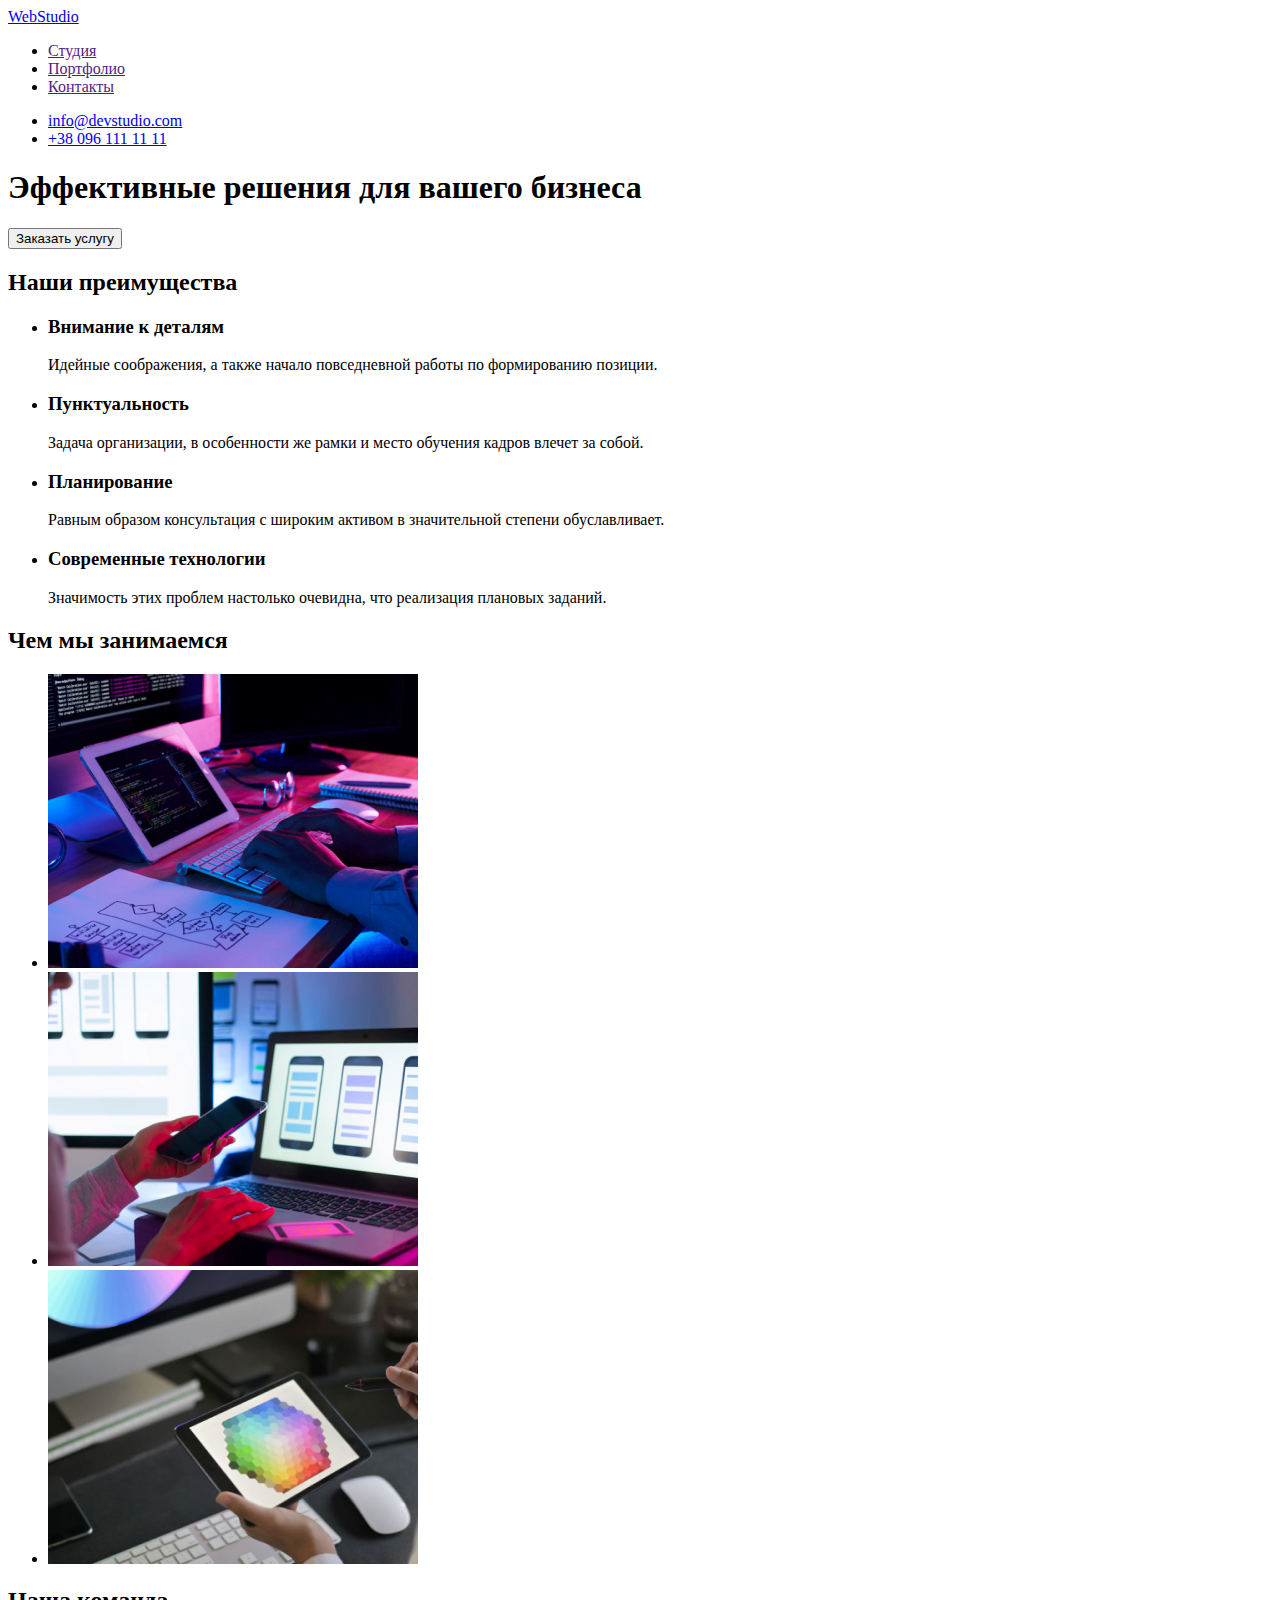
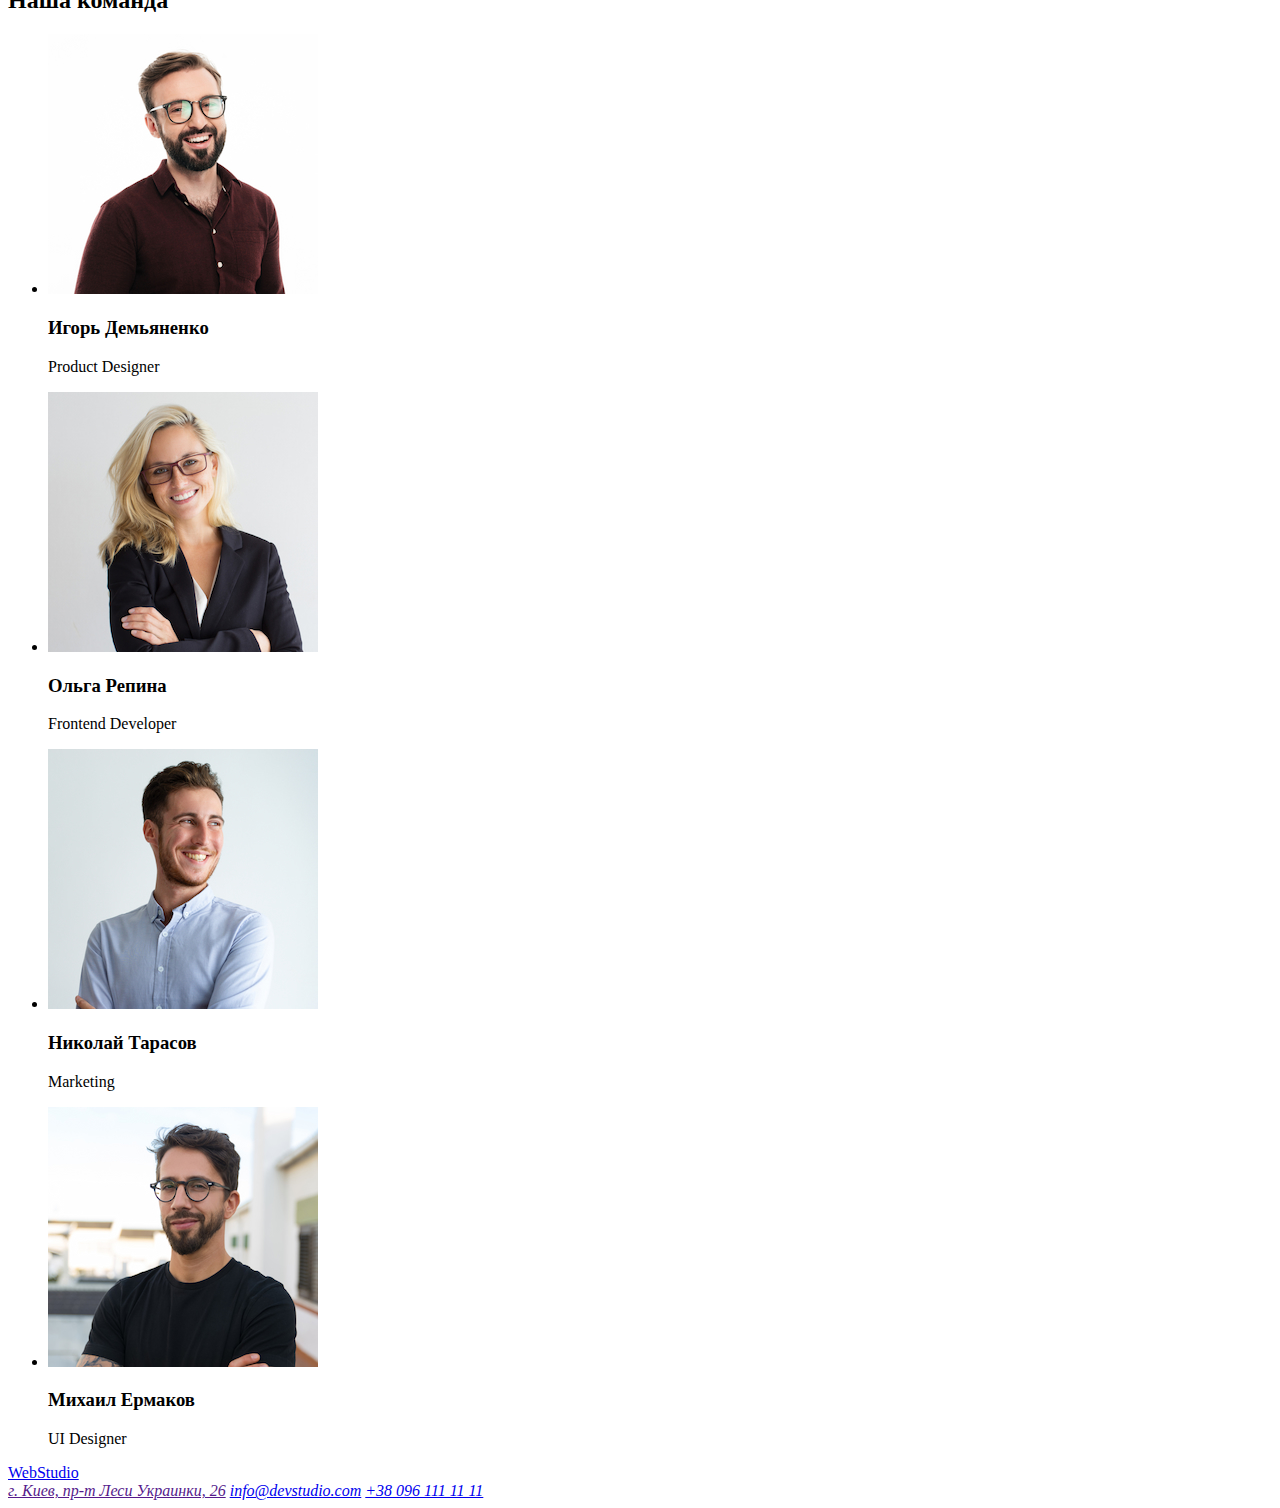
==== index.html @ c4921589 "Cloning Repo" ====
<!DOCTYPE html>
<html lang="ru">
<head>
    <meta charset="UTF-8">
    <meta http-equiv="X-UA-Compatible" content="IE=edge">
    <meta name="viewport" content="width=device-width, initial-scale=1.0">
    <title>WebStudio</title>
</head>

<body>
    <header>
        <nav>
            <a href="/">WebStudio</a>
            <ul>
                <li><a href="">Студия</a></li>
                <li><a href="">Портфолио</a></li>
                <li><a href="">Контакты</a></li>
            </ul>
        </nav>

            <ul>
                <li><a href="mailto:info@devstudio.com">info@devstudio.com</a></li>
                <li><a href="tel:+380961111111">+38 096 111 11 11</a></li>
            </ul>            
        
    </header>

        <main>

            <!-- Hero -->
            <section>
                <h1>Эффективные решения для вашего бизнеса</h1>
                <button type="button">Заказать услугу</button>
            </section>

            <!-- Features -->
            <section>
                <h2>Наши преимущества</h2>
                <ul>
                    <li>
                        <h3>Внимание к деталям</h3>
                        <p>Идейные соображения, а также начало повседневной работы по формированию позиции.</p>
                    </li>
                    <li>
                        <h3>Пунктуальность</h3>
                        <p>Задача организации, в особенности же рамки и место обучения кадров влечет за собой.</p>
                    </li>
                    <li>
                        <h3>Планирование</h3>
                        <p>Равным образом консультация с широким активом в значительной степени обуславливает.</p>
                    </li>
                    <li>
                        <h3>Современные технологии</h3>
                        <p>Значимость этих проблем настолько очевидна, что реализация плановых заданий.</p>
                    </li>
                </ul>
            </section>

            <!-- What we do -->
            <section>
                <h2>Чем мы занимаемся</h2>
                <ul>
                    <li>
                        <img src="./images/img_backend.jpg" alt="Code writing" width="370" height="294">
                    </li>
                    <li>
                        <img src="./images/img_frontend.jpg" alt="UI making" width="370" height="294">
                    </li>
                    <li>
                        <img src="./images/img_design.jpg" alt="Color choising" width="370" height="294">
                    </li>
                </ul>
            </section>

            <!-- Team -->
            <section>
                <h2>Наша команда</h2>
                <ul>
                    <li>
                        <img src="./images/ava_designer.jpg" alt="Игорь Демьяненко" width="270" height="260">
                        <h3>Игорь Демьяненко</h3>
                        <p>Product Designer</p>
                    </li>
                    <li>
                        <img src="./images/ava_fr-developer.jpg" alt="Ольга Репина" width="270" height="260">
                        <h3>Ольга Репина</h3>
                        <p>Frontend Developer</p>
                    </li>
                    <li>
                        <img src="./images/ava_marketer.jpg" alt="Николай Тарасов" width="270" height="260">
                        <h3>Николай Тарасов</h3>
                        <p>Marketing</p>
                    </li>
                    <li>
                        <img src="./images/ava_ui-designer.jpg" alt="Михаил Ермаков" width="270" height="260">
                        <h3>Михаил Ермаков</h3>
                        <p>UI Designer</p>
                    </li>
                </ul>
            </section>
        </main>

        <footer>
            <a href="/">WebStudio</a>
            <address>
                <a href="">г. Киев, пр-т Леси Украинки, 26</a>
                <a href="mailto:info@devstudio.com">info@devstudio.com</a>
                <a href="tel:+380961111111">+38 096 111 11 11</a>
            </address>
        </footer>
</body>
</html>
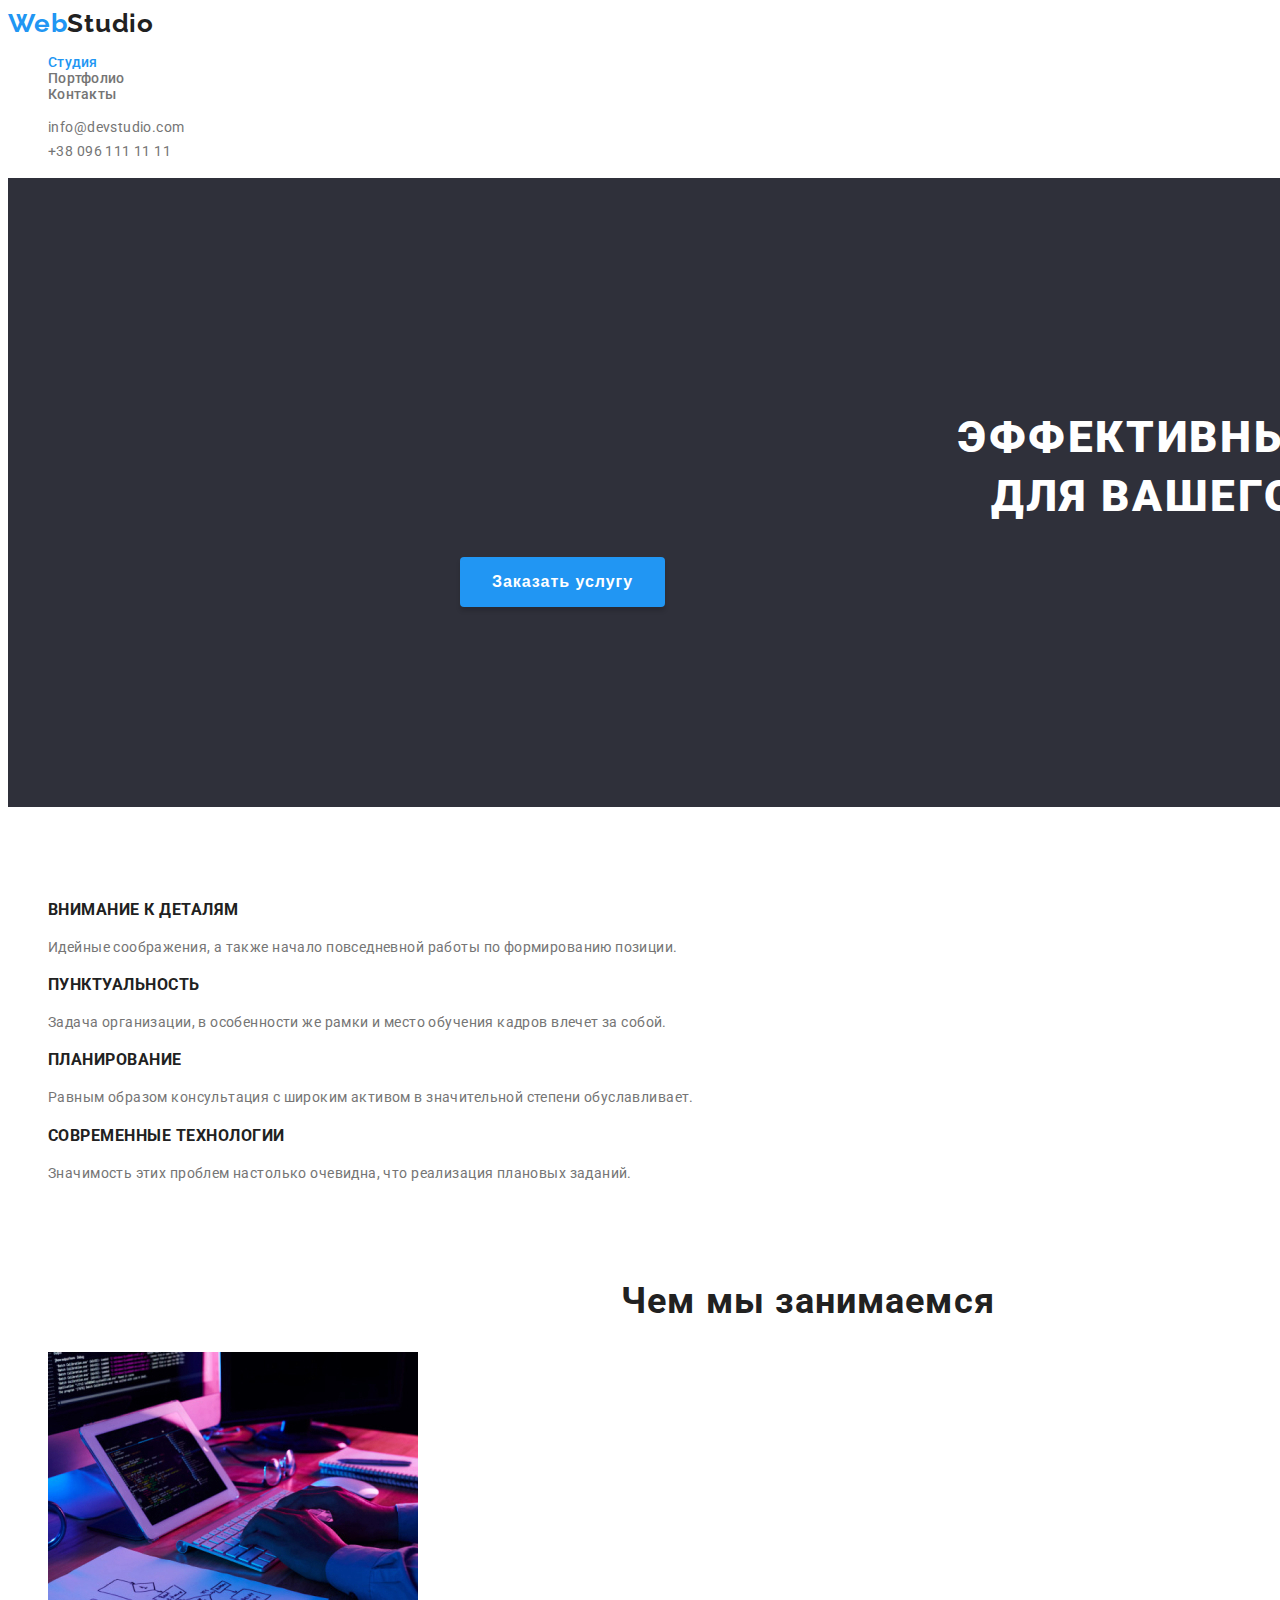
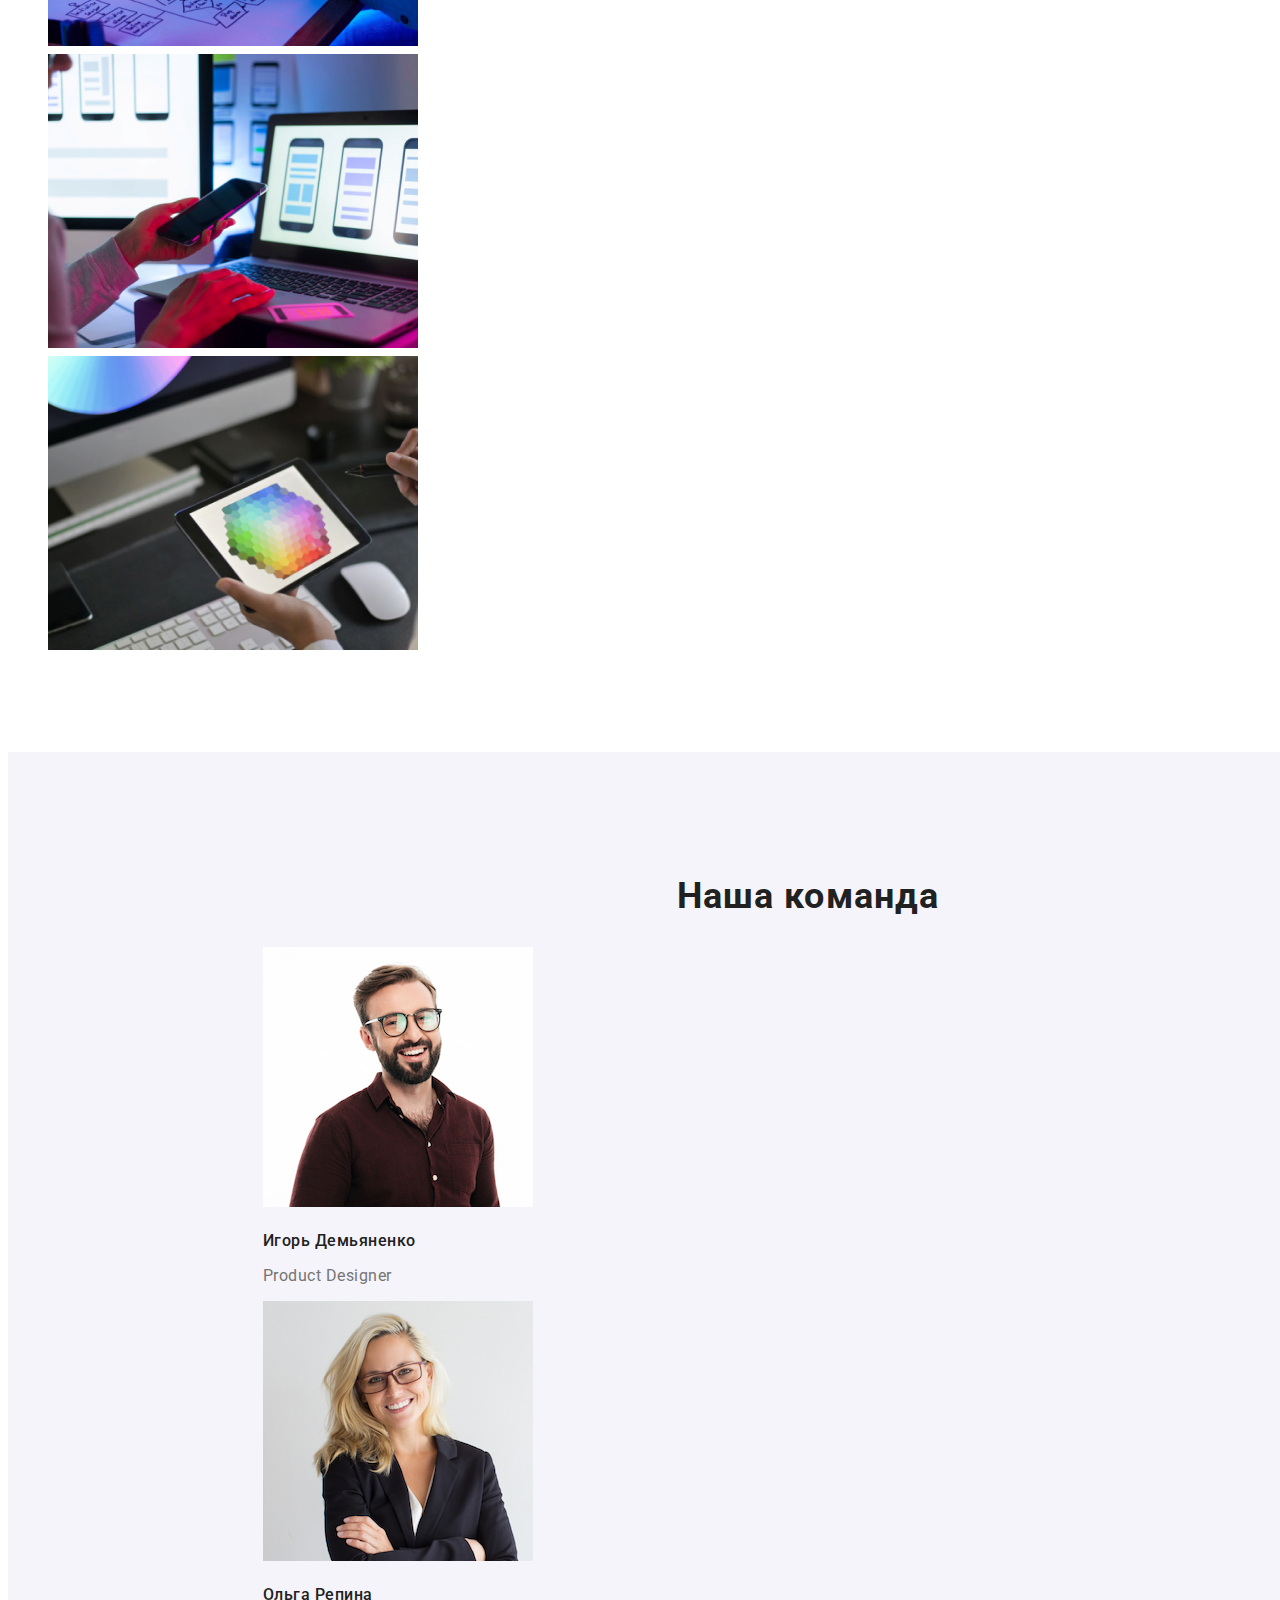
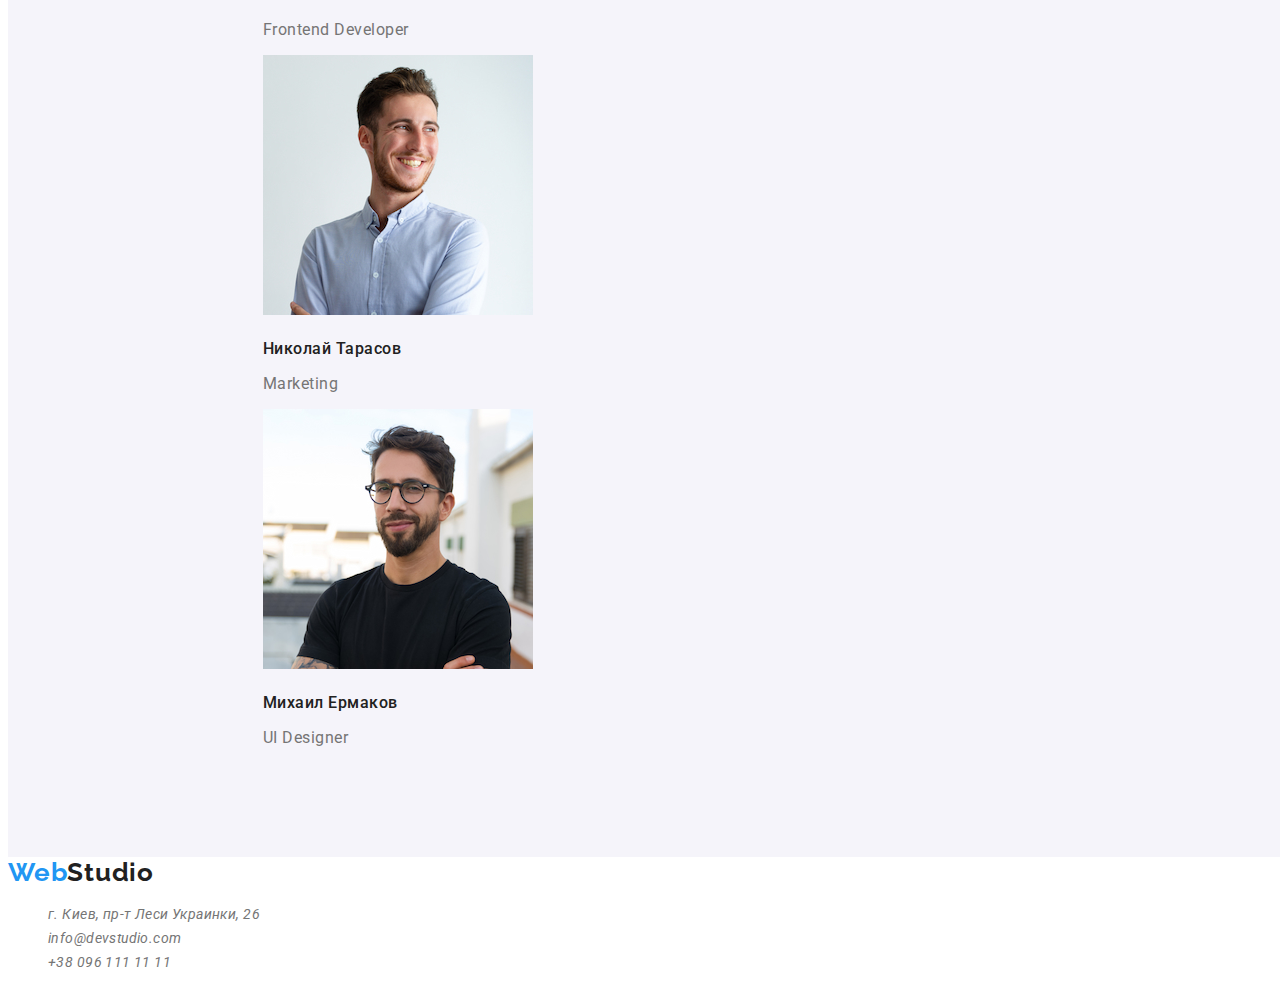
==== commit a530e221: "Styling index.html" ====
--- a/index.html
+++ b/index.html
@@ -4,23 +4,36 @@
     <meta charset="UTF-8">
     <meta http-equiv="X-UA-Compatible" content="IE=edge">
     <meta name="viewport" content="width=device-width, initial-scale=1.0">
+    
+    <link rel="preconnect" href="https://fonts.googleapis.com">
+    <link rel="preconnect" href="https://fonts.gstatic.com" crossorigin>
+    <link href="https://fonts.googleapis.com/css2?family=Raleway:wght@700&family=Roboto:wght@400;500;700;900&display=swap"
+        rel="stylesheet">
+
+    <link rel="stylesheet" href="https://cdnjs.cloudflare.com/ajax/libs/modern-normalize/1.1.0/modern-normalize.min.css"
+        integrity="sha512-wpPYUAdjBVSE4KJnH1VR1HeZfpl1ub8YT/NKx4PuQ5NmX2tKuGu6U/JRp5y+Y8XG2tV+wKQpNHVUX03MfMFn9Q=="
+        crossorigin="anonymous" referrerpolicy="no-referrer" />
+
+    <link rel="stylesheet" href="./css/styles.css">
+
     <title>WebStudio</title>
 </head>
 
 <body>
-    <header>
-        <nav>
-            <a href="/">WebStudio</a>
-            <ul>
-                <li><a href="">Студия</a></li>
-                <li><a href="">Портфолио</a></li>
-                <li><a href="">Контакты</a></li>
+    <!-- HEADER -->
+    <header class="header">
+        <nav class="site-nav">
+            <a href="index.html" class="link logo"><span class="accent">Web</span>Studio</a>
+            <ul class="list nav-list">
+                <li class="nav-item"><a href="index.html" class="link nav-link current">Студия</a></li>
+                <li class="nav-item"><a href="portfolio.html" class="link nav-link">Портфолио</a></li>
+                <li class="nav-item"><a href="" class="link nav-link">Контакты</a></li>
             </ul>
         </nav>
 
-            <ul>
-                <li><a href="mailto:info@devstudio.com">info@devstudio.com</a></li>
-                <li><a href="tel:+380961111111">+38 096 111 11 11</a></li>
+            <ul class="list">
+                <li><a href="mailto:info@devstudio.com" class="link contacts">info@devstudio.com</a></li>
+                <li><a href="tel:+380961111111" class="link contacts">+38 096 111 11 11</a></li>
             </ul>            
         
     </header>
@@ -28,38 +41,38 @@
         <main>
 
             <!-- Hero -->
-            <section>
-                <h1>Эффективные решения для вашего бизнеса</h1>
-                <button type="button">Заказать услугу</button>
+            <section class="section hero">
+                <h1 class="hero-title">Эффективные решения<br />для вашего бизнеса</h1>
+                <button class="button" type="button">Заказать услугу</button>
             </section>
 
             <!-- Features -->
-            <section>
-                <h2>Наши преимущества</h2>
-                <ul>
+            <section class="section">
+                <h2 class="visually-hidden">Наши преимущества</h2>
+                <ul class="list">
                     <li>
-                        <h3>Внимание к деталям</h3>
+                        <h3 class="features-title">Внимание к деталям</h3>
                         <p>Идейные соображения, а также начало повседневной работы по формированию позиции.</p>
                     </li>
                     <li>
-                        <h3>Пунктуальность</h3>
+                        <h3 class="features-title">Пунктуальность</h3>
                         <p>Задача организации, в особенности же рамки и место обучения кадров влечет за собой.</p>
                     </li>
                     <li>
-                        <h3>Планирование</h3>
+                        <h3 class="features-title">Планирование</h3>
                         <p>Равным образом консультация с широким активом в значительной степени обуславливает.</p>
                     </li>
                     <li>
-                        <h3>Современные технологии</h3>
+                        <h3 class="features-title">Современные технологии</h3>
                         <p>Значимость этих проблем настолько очевидна, что реализация плановых заданий.</p>
                     </li>
                 </ul>
             </section>
 
             <!-- What we do -->
-            <section>
-                <h2>Чем мы занимаемся</h2>
-                <ul>
+            <section class="section">
+                <h2 class="section-title">Чем мы занимаемся</h2>
+                <ul class="list">
                     <li>
                         <img src="./images/img_backend.jpg" alt="Code writing" width="370" height="294">
                     </li>
@@ -73,39 +86,41 @@
             </section>
 
             <!-- Team -->
-            <section>
-                <h2>Наша команда</h2>
-                <ul>
+            <section class="section team">
+                <h2 class="section-title">Наша команда</h2>
+                <ul class="list">
                     <li>
                         <img src="./images/ava_designer.jpg" alt="Игорь Демьяненко" width="270" height="260">
-                        <h3>Игорь Демьяненко</h3>
-                        <p>Product Designer</p>
+                        <h3 class="team-names">Игорь Демьяненко</h3>
+                        <p class="team-position">Product Designer</p>
                     </li>
                     <li>
                         <img src="./images/ava_fr-developer.jpg" alt="Ольга Репина" width="270" height="260">
-                        <h3>Ольга Репина</h3>
-                        <p>Frontend Developer</p>
+                        <h3 class="team-names">Ольга Репина</h3>
+                        <p class="team-position">Frontend Developer</p>
                     </li>
                     <li>
                         <img src="./images/ava_marketer.jpg" alt="Николай Тарасов" width="270" height="260">
-                        <h3>Николай Тарасов</h3>
-                        <p>Marketing</p>
+                        <h3 class="team-names">Николай Тарасов</h3>
+                        <p class="team-position">Marketing</p>
                     </li>
                     <li>
                         <img src="./images/ava_ui-designer.jpg" alt="Михаил Ермаков" width="270" height="260">
-                        <h3>Михаил Ермаков</h3>
-                        <p>UI Designer</p>
+                        <h3 class="team-names">Михаил Ермаков</h3>
+                        <p class="team-position">UI Designer</p>
                     </li>
                 </ul>
             </section>
         </main>
 
         <footer>
-            <a href="/">WebStudio</a>
+            <a href="/" class="link logo"><span class="accent">Web</span>Studio</a>
             <address>
-                <a href="">г. Киев, пр-т Леси Украинки, 26</a>
-                <a href="mailto:info@devstudio.com">info@devstudio.com</a>
-                <a href="tel:+380961111111">+38 096 111 11 11</a>
+                <ul class="list">
+                    <li><a href="" class="link">г. Киев, пр-т Леси Украинки, 26</a></li>
+                    <li><a href="mailto:info@devstudio.com" class="link">info@devstudio.com</a></li>
+                    <li><a href="tel:+380961111111" class="link">+38 096 111 11 11</a></li>
+                </ul>
             </address>
         </footer>
 </body>
--- a/css/styles.css
+++ b/css/styles.css
@@ -0,0 +1,164 @@
+:root {
+--main-font-family: 'Roboto', sans-serif;
+
+--main-bcg-color: #FFFFFF;
+--secondary-bcg-color: #2F303A;
+--section-bcg-color: #F5F4FA;
+
+--main-color: #757575;
+--secondary-color: #212121;
+--accent-color: #2196F3;
+--white-text-color: #FFFFFF;
+}
+
+body {
+    width: 1600px;
+    font-family: var(--main-font-family);
+    font-size: 14px;
+    font-weight: 400;
+    font-style: normal;
+    line-height: 1.71;
+    color: var(--main-color);
+    letter-spacing: 0.03em;
+}
+
+.link {
+    text-decoration: none;
+    color: inherit;
+}
+
+.list {
+    list-style: none;
+
+}
+
+.section {
+    background-color: var(--main-bcg-color);
+    margin-bottom: 94px;
+}
+
+.section-title {
+    color: var(--secondary-color);
+    font-weight: 700;
+    font-size: 36px;
+    line-height: 1.17;
+    text-align: center;
+    letter-spacing: 0.03em;
+}
+
+.text {
+    color: var(--main-color);
+    
+}
+
+.accent,
+.current {
+    color: var(--accent-color);
+}
+
+/* HEADER */
+.header {
+    background-color: var(--main-bcg-color);
+}
+
+.logo {
+    font-family: 'Raleway';
+    font-weight: 700;
+    font-size: 26px;
+    line-height: 1.2;
+    letter-spacing: 0.03em;
+    color: var(--secondary-color);
+}
+
+.contacts:hover {
+    color: var(--accent-color);
+}
+
+.site-nav {}
+
+.nav-list {
+    font-weight: 500;
+    line-height: 1.15;
+    letter-spacing: 0.02em;
+}
+
+.nav-item {}
+
+.nav-link {}
+
+/* HERO */
+.hero {
+    background-color: var(--secondary-bcg-color);
+    width: 100%;
+    padding: 200px 452px;
+}
+
+.hero-title {
+    font-weight: 900;
+    font-size: 44px;
+    line-height: 1.36;
+    text-align: center;
+    letter-spacing: 0.06em;
+    text-transform: uppercase;
+    color: var(--white-text-color);
+}
+
+.button {
+    border: none;
+    background-color: var(--accent-color);
+    cursor: pointer;
+    font-weight: 700;
+    font-size: 16px;
+    line-height: 1.88;
+    letter-spacing: 0.06em;
+    color: var(--white-text-color);
+    padding: 10px 32px;
+    box-shadow: 0px 4px 4px rgba(0, 0, 0, 0.15);
+    border-radius: 4px;
+}
+
+/* FEATURES */
+.visually-hidden {
+    position: absolute;
+    white-space: nowrap;
+    width: 1px;
+    height: 1px;
+    overflow: hidden;
+    border: 0;
+    padding: 0;
+    clip: rect(0 0 0 0);
+    clip-path: inset(50%);
+    margin: -1px;
+}
+
+.features-title {
+    font-weight: 700;
+    line-height: 1.14;
+    letter-spacing: 0.03em;
+    text-transform: uppercase;
+    color: var(--secondary-color);
+}
+
+/* OPTIONS */
+
+/* TEAM */
+.team {
+    background-color: var(--section-bcg-color);
+    margin-bottom: 0px;
+    padding: 94px 215px;
+}
+
+.team-names {
+    font-weight: 500;
+    font-size: 16px;
+    line-height: 1.19;
+    letter-spacing: 0.03em;
+    color: var(--secondary-color);
+}
+
+.team-position {
+    font-size: 16px;
+    line-height: 1.19;
+    letter-spacing: 0.03em;
+    color: var(--main-color);
+}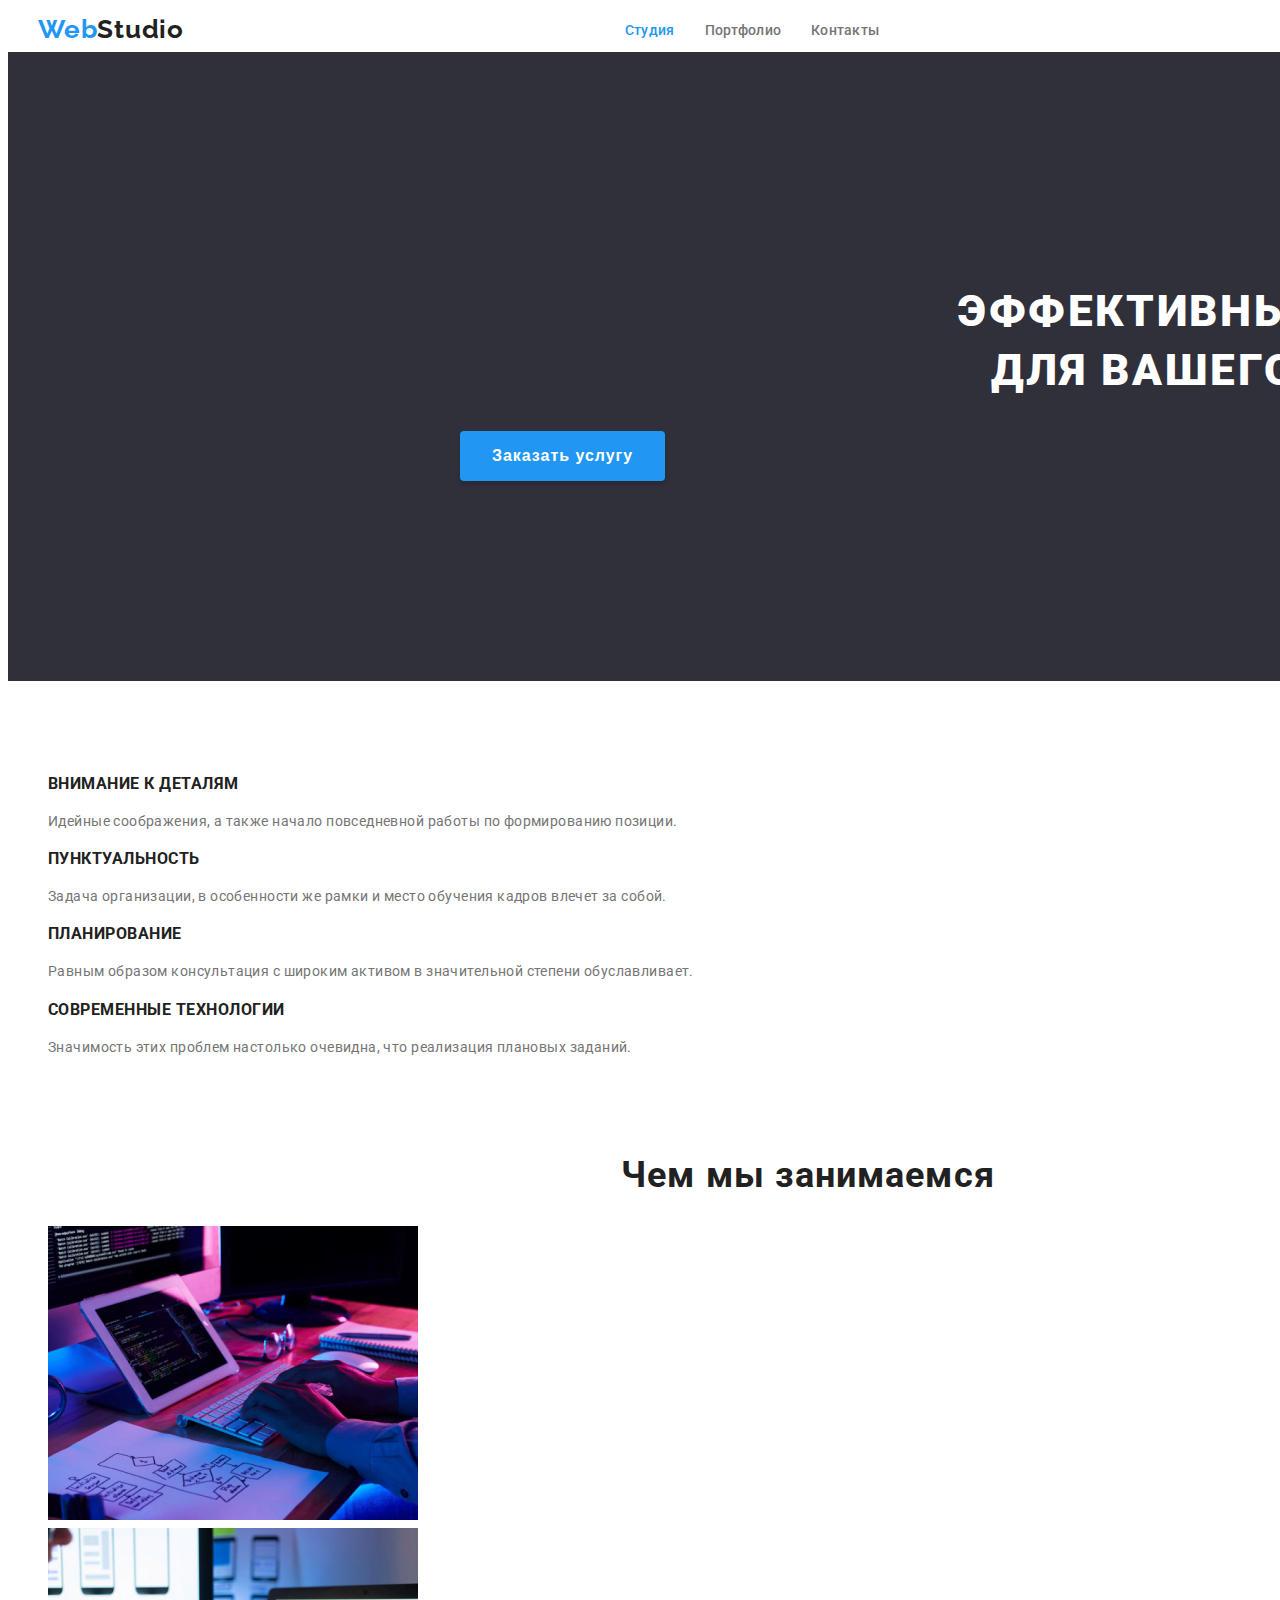
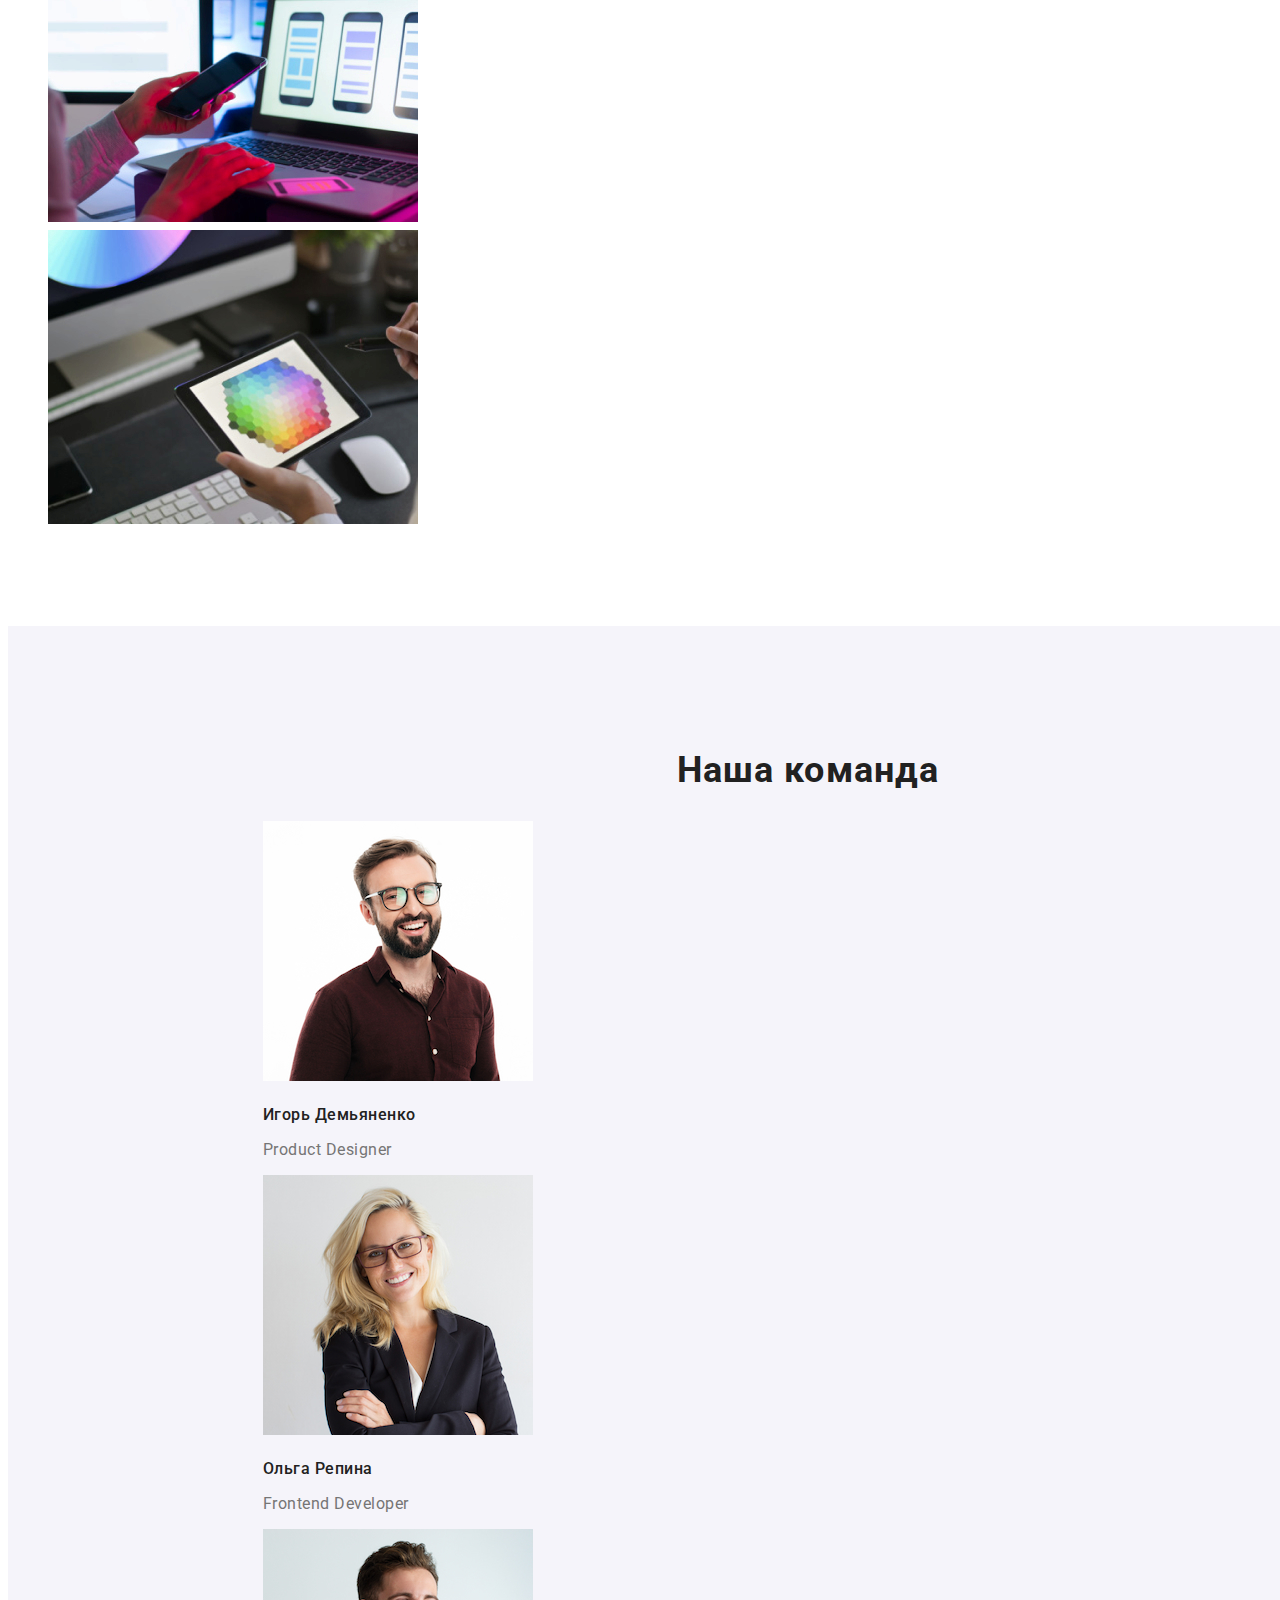
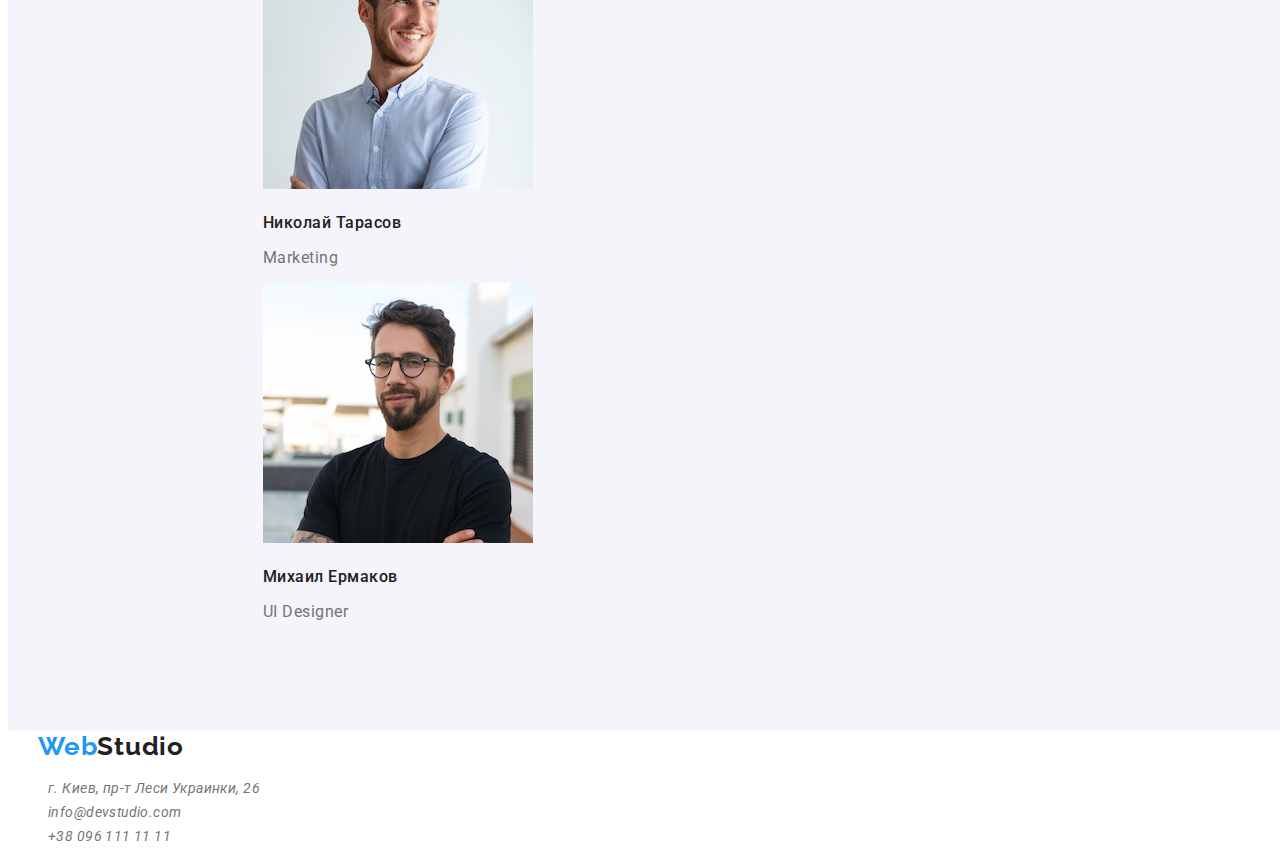
==== commit 04ffe41f: "Flexing header" ====
--- a/index.html
+++ b/index.html
@@ -22,20 +22,22 @@
 <body>
     <!-- HEADER -->
     <header class="header">
-        <nav class="site-nav">
+        <div class="container">
             <a href="index.html" class="link logo"><span class="accent">Web</span>Studio</a>
+            <nav class="site-nav">
+                <ul class="list nav-list">
+                    <li class="nav-item"><a href="index.html" class="link nav-link current">Студия</a></li>
+                    <li class="nav-item"><a href="portfolio.html" class="link nav-link">Портфолио</a></li>
+                    <li class="nav-item"><a href="" class="link nav-link">Контакты</a></li>
+                </ul>
+            </nav>
+        
+
             <ul class="list nav-list">
-                <li class="nav-item"><a href="index.html" class="link nav-link current">Студия</a></li>
-                <li class="nav-item"><a href="portfolio.html" class="link nav-link">Портфолио</a></li>
-                <li class="nav-item"><a href="" class="link nav-link">Контакты</a></li>
-            </ul>
-        </nav>
-
-            <ul class="list">
-                <li><a href="mailto:info@devstudio.com" class="link contacts">info@devstudio.com</a></li>
-                <li><a href="tel:+380961111111" class="link contacts">+38 096 111 11 11</a></li>
+                <li class="nav-item"><a href="mailto:info@devstudio.com" class="link contacts">info@devstudio.com</a></li>
+                <li class="nav-item"><a href="tel:+380961111111" class="link contacts">+38 096 111 11 11</a></li>
             </ul>            
-        
+        </div>
     </header>
 
         <main>
--- a/css/styles.css
+++ b/css/styles.css
@@ -61,6 +61,12 @@
     background-color: var(--main-bcg-color);
 }
 
+.header > .container {
+    display: flex;
+    align-items: center;
+    justify-content: space-between;
+}
+
 .logo {
     font-family: 'Raleway';
     font-weight: 700;
@@ -68,6 +74,7 @@
     line-height: 1.2;
     letter-spacing: 0.03em;
     color: var(--secondary-color);
+    margin-left: 30px;
 }
 
 .contacts:hover {
@@ -80,9 +87,13 @@
     font-weight: 500;
     line-height: 1.15;
     letter-spacing: 0.02em;
+    display: flex;
+    align-items: center;
 }
 
-.nav-item {}
+.nav-item + .nav-item {
+    margin-left: 30px;
+}
 
 .nav-link {}
 
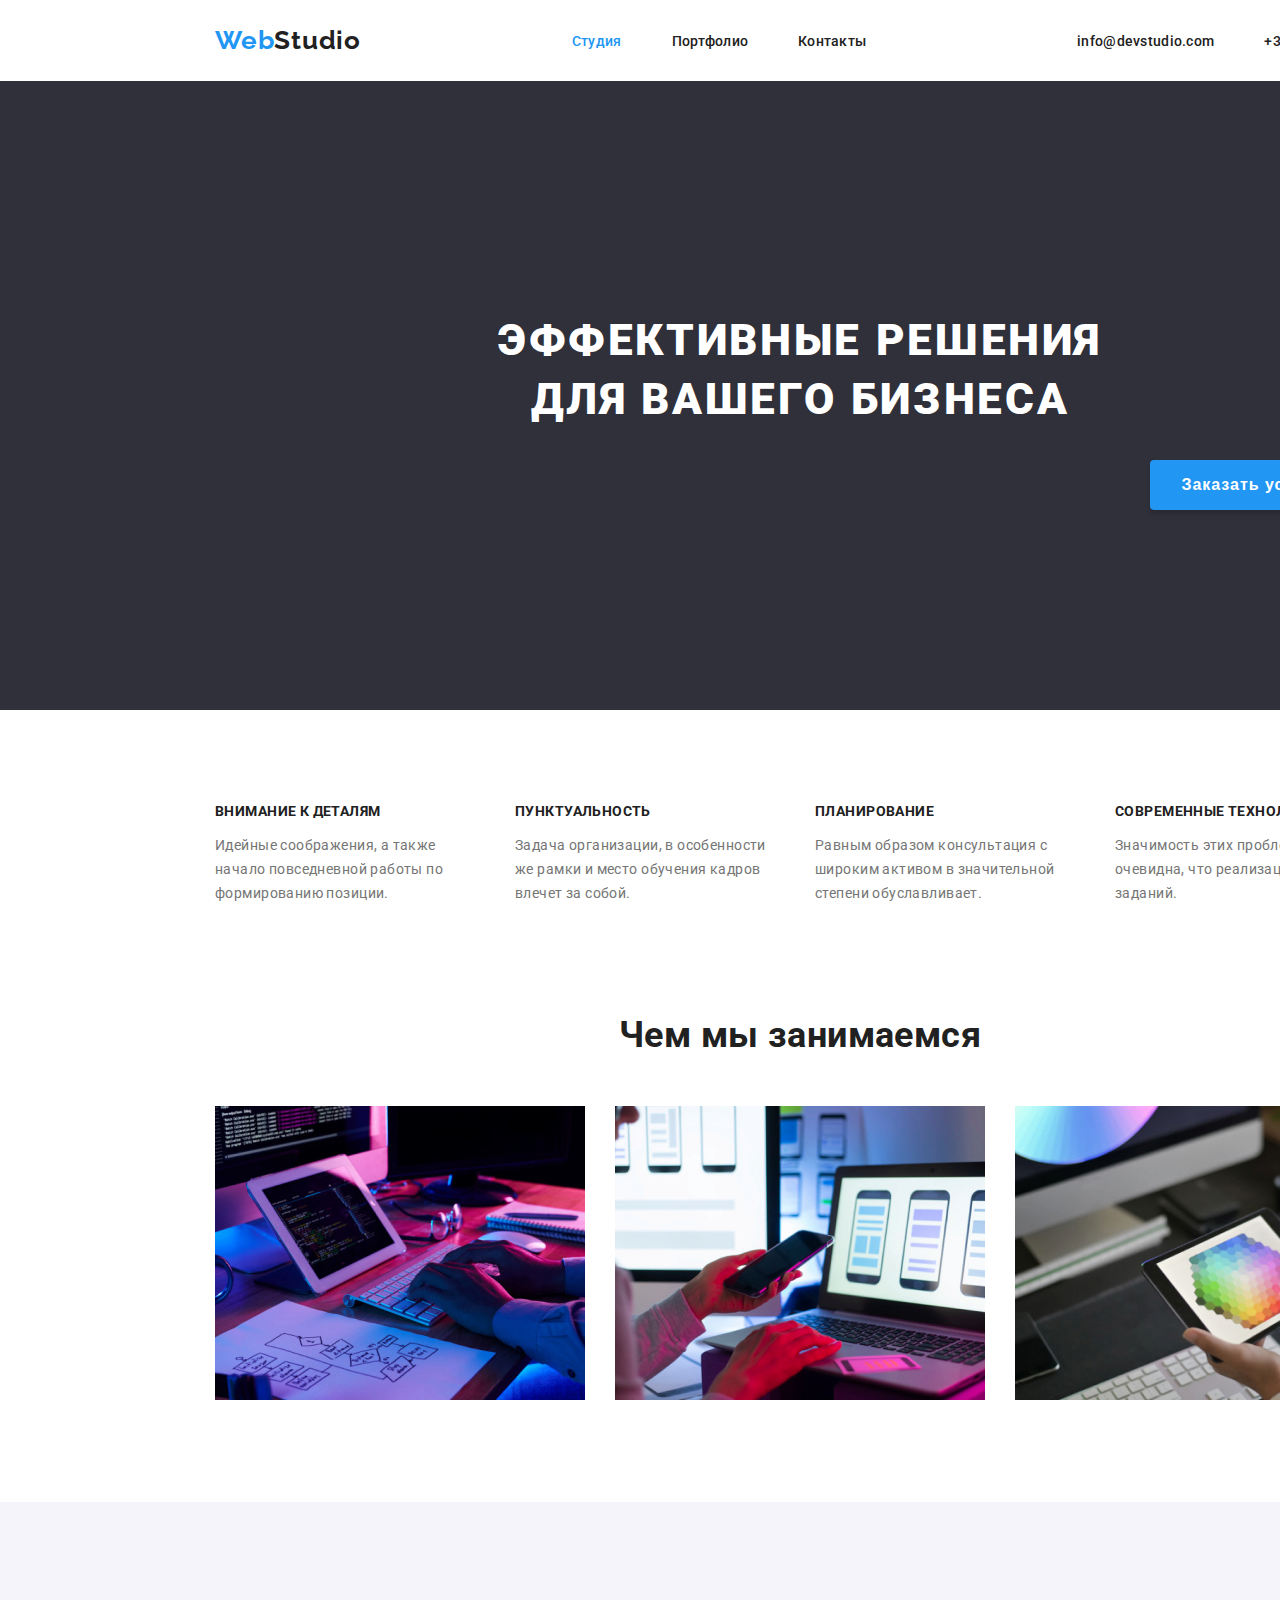
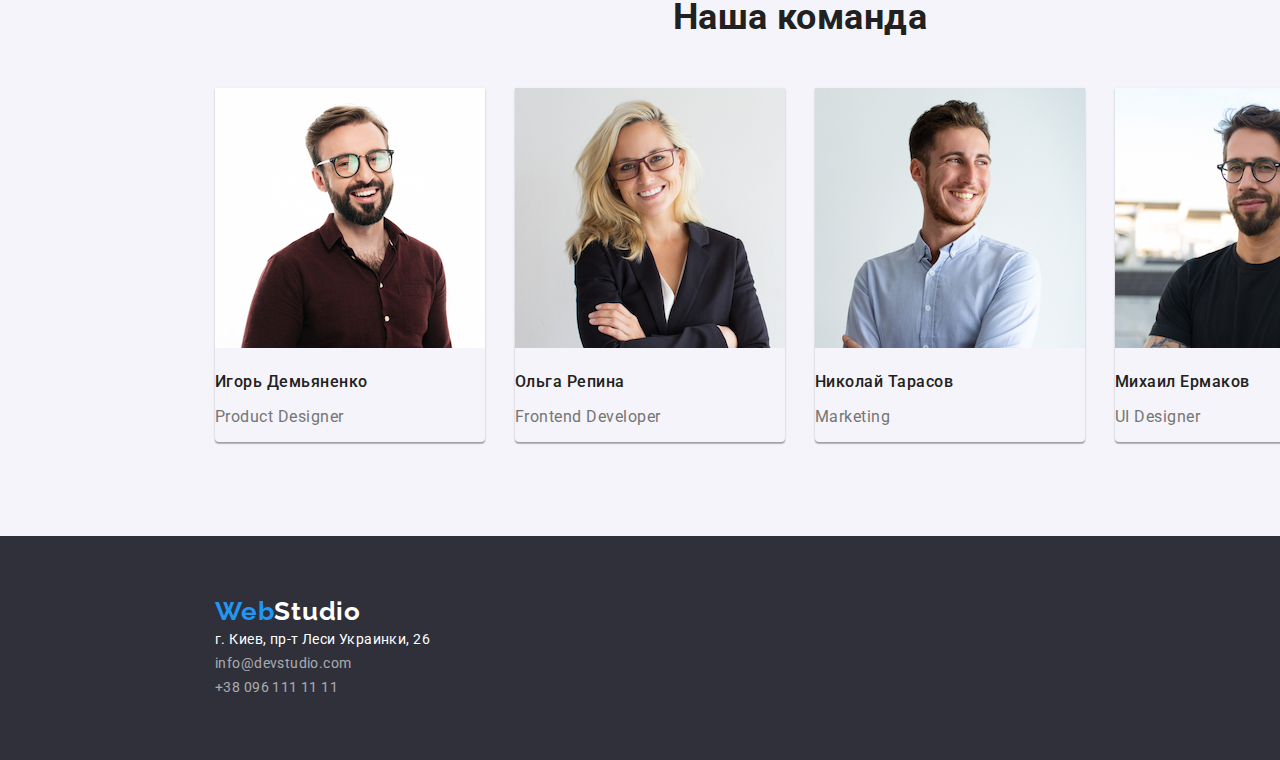
==== commit c16ee579: "Finish points" ====
--- a/index.html
+++ b/index.html
@@ -41,40 +41,41 @@
     </header>
 
         <main>
-
             <!-- Hero -->
             <section class="section hero">
-                <h1 class="hero-title">Эффективные решения<br />для вашего бизнеса</h1>
+                <h1 class="hero-title">Эффективные решения для вашего бизнеса</h1>
+                <div class="container-button">
                 <button class="button" type="button">Заказать услугу</button>
+                </div>
             </section>
 
             <!-- Features -->
-            <section class="section">
+            <section class="section features">
                 <h2 class="visually-hidden">Наши преимущества</h2>
-                <ul class="list">
+                <ul class="list features-list">
                     <li>
                         <h3 class="features-title">Внимание к деталям</h3>
-                        <p>Идейные соображения, а также начало повседневной работы по формированию позиции.</p>
+                        <p class="text">Идейные соображения, а также начало повседневной работы по формированию позиции.</p>
                     </li>
                     <li>
                         <h3 class="features-title">Пунктуальность</h3>
-                        <p>Задача организации, в особенности же рамки и место обучения кадров влечет за собой.</p>
+                        <p class="text">Задача организации, в особенности же рамки и место обучения кадров влечет за собой.</p>
                     </li>
                     <li>
                         <h3 class="features-title">Планирование</h3>
-                        <p>Равным образом консультация с широким активом в значительной степени обуславливает.</p>
+                        <p class="text">Равным образом консультация с широким активом в значительной степени обуславливает.</p>
                     </li>
                     <li>
                         <h3 class="features-title">Современные технологии</h3>
-                        <p>Значимость этих проблем настолько очевидна, что реализация плановых заданий.</p>
+                        <p class="text">Значимость этих проблем настолько очевидна, что реализация плановых заданий.</p>
                     </li>
                 </ul>
-            </section>
+                </section>
 
             <!-- What we do -->
             <section class="section">
                 <h2 class="section-title">Чем мы занимаемся</h2>
-                <ul class="list">
+                <ul class="list options">
                     <li>
                         <img src="./images/img_backend.jpg" alt="Code writing" width="370" height="294">
                     </li>
@@ -90,23 +91,23 @@
             <!-- Team -->
             <section class="section team">
                 <h2 class="section-title">Наша команда</h2>
-                <ul class="list">
-                    <li>
+                <ul class="list team-list">
+                    <li class="card">
                         <img src="./images/ava_designer.jpg" alt="Игорь Демьяненко" width="270" height="260">
                         <h3 class="team-names">Игорь Демьяненко</h3>
                         <p class="team-position">Product Designer</p>
                     </li>
-                    <li>
+                    <li class="card">
                         <img src="./images/ava_fr-developer.jpg" alt="Ольга Репина" width="270" height="260">
                         <h3 class="team-names">Ольга Репина</h3>
                         <p class="team-position">Frontend Developer</p>
                     </li>
-                    <li>
+                    <li class="card">
                         <img src="./images/ava_marketer.jpg" alt="Николай Тарасов" width="270" height="260">
                         <h3 class="team-names">Николай Тарасов</h3>
                         <p class="team-position">Marketing</p>
                     </li>
-                    <li>
+                    <li class="card">
                         <img src="./images/ava_ui-designer.jpg" alt="Михаил Ермаков" width="270" height="260">
                         <h3 class="team-names">Михаил Ермаков</h3>
                         <p class="team-position">UI Designer</p>
@@ -115,13 +116,13 @@
             </section>
         </main>
 
-        <footer>
-            <a href="/" class="link logo"><span class="accent">Web</span>Studio</a>
-            <address>
+        <footer class="footer">
+            <a href="/" class="link footer-logo"><span class="accent">Web</span>Studio</a>
+            <address class="footer-adress">
                 <ul class="list">
-                    <li><a href="" class="link">г. Киев, пр-т Леси Украинки, 26</a></li>
-                    <li><a href="mailto:info@devstudio.com" class="link">info@devstudio.com</a></li>
-                    <li><a href="tel:+380961111111" class="link">+38 096 111 11 11</a></li>
+                    <li><a href="" class="link adress">г. Киев, пр-т Леси Украинки, 26</a></li>
+                    <li><a href="mailto:info@devstudio.com" class="link footer-contacts">info@devstudio.com</a></li>
+                    <li><a href="tel:+380961111111" class="link footer-contacts">+38 096 111 11 11</a></li>
                 </ul>
             </address>
         </footer>
--- a/css/styles.css
+++ b/css/styles.css
@@ -20,34 +20,38 @@
     line-height: 1.71;
     color: var(--main-color);
     letter-spacing: 0.03em;
+    width: 1600px;
+    margin: 0 auto;
+
 }
 
 .link {
     text-decoration: none;
-    color: inherit;
+    color: var(--secondary-color);
 }
 
 .list {
     list-style: none;
-
+    padding: 0px;
+    margin: 0px;
 }
 
 .section {
     background-color: var(--main-bcg-color);
-    margin-bottom: 94px;
+    padding: 94px 215px;
 }
 
 .section-title {
     color: var(--secondary-color);
-    font-weight: 700;
     font-size: 36px;
     line-height: 1.17;
     text-align: center;
-    letter-spacing: 0.03em;
+    margin: 0px;
 }
 
 .text {
     color: var(--main-color);
+    width: 270px;
     
 }
 
@@ -59,6 +63,7 @@
 /* HEADER */
 .header {
     background-color: var(--main-bcg-color);
+    padding: 25px 215px;
 }
 
 .header > .container {
@@ -74,11 +79,18 @@
     line-height: 1.2;
     letter-spacing: 0.03em;
     color: var(--secondary-color);
-    margin-left: 30px;
-}
-
-.contacts:hover {
+}
+
+.contacts:hover,
+.contacts:focus,
+.footer-contacts:hover,
+.footer-contacts:focus,
+.adress:hover,
+.adress:focus,
+.nav-link:hover,
+.nav-link:focus {
     color: var(--accent-color);
+    cursor: pointer;
 }
 
 .site-nav {}
@@ -89,13 +101,16 @@
     letter-spacing: 0.02em;
     display: flex;
     align-items: center;
+    color: var(--secondary-color);
 }
 
 .nav-item + .nav-item {
-    margin-left: 30px;
+    margin-left: 50px;
 }
 
 .nav-link {}
+
+
 
 /* HERO */
 .hero {
@@ -105,6 +120,8 @@
 }
 
 .hero-title {
+    width: 696px;
+    height: 120px;
     font-weight: 900;
     font-size: 44px;
     line-height: 1.36;
@@ -114,6 +131,10 @@
     color: var(--white-text-color);
 }
 
+.container-button {
+    text-align: center;
+}
+
 .button {
     border: none;
     background-color: var(--accent-color);
@@ -126,9 +147,20 @@
     padding: 10px 32px;
     box-shadow: 0px 4px 4px rgba(0, 0, 0, 0.15);
     border-radius: 4px;
+    margin: auto;
 }
 
 /* FEATURES */
+.section.features {
+    padding-bottom: 0px;
+}
+
+.features-list, .team-list {
+    display: flex;
+    align-items: center;
+    justify-content: space-between;
+}
+
 .visually-hidden {
     position: absolute;
     white-space: nowrap;
@@ -143,14 +175,22 @@
 }
 
 .features-title {
-    font-weight: 700;
+    font-size: 14px;
     line-height: 1.14;
     letter-spacing: 0.03em;
     text-transform: uppercase;
     color: var(--secondary-color);
+    padding: 0px;
+    margin: 0px;
 }
 
 /* OPTIONS */
+.options {
+    display: flex;
+    align-items: center;
+    justify-content: space-between;
+    margin-top: 50px;
+}
 
 /* TEAM */
 .team {
@@ -159,6 +199,15 @@
     padding: 94px 215px;
 }
 
+.card {
+    box-shadow: 0px 1px 3px rgba(0, 0, 0, 0.12), 0px 1px 1px rgba(0, 0, 0, 0.14), 0px 2px 1px rgba(0, 0, 0, 0.2);
+    border-radius: 0px 0px 4px 4px;
+}
+
+.team-list {
+    margin-top: 50px;
+}
+
 .team-names {
     font-weight: 500;
     font-size: 16px;
@@ -172,4 +221,86 @@
     line-height: 1.19;
     letter-spacing: 0.03em;
     color: var(--main-color);
+}
+
+.filters-list {
+    margin-top: 0px;
+    margin-bottom: 20px;
+    display: flex;
+    justify-content: center;
+    gap: 8px;
+}
+
+.filter-button {
+    border: none;
+    background-color: var(--section-bcg-color);
+    cursor: pointer;
+    font-weight: 500;
+    font-size: 16px;
+    line-height: 1.62;
+    letter-spacing: 0.03em;
+    color: var(--secondary-color);
+    padding: 6px 22px;
+    border-radius: 4px;
+}
+
+.filter-button:hover {
+    background-color: var(--accent-color);
+    color: var(--main-bcg-color);
+    box-shadow: 0px 3px 1px rgba(0, 0, 0, 0.1), 0px 1px 2px rgba(0, 0, 0, 0.08), 0px 2px 2px rgba(0, 0, 0, 0.12);
+    border-radius: 4px;
+}
+
+.examples {
+    width: 1170px;
+    display: flex;
+    flex-wrap: wrap;
+    justify-content: space-between;
+    margin-top: 0px;
+}
+
+.example-item {
+    margin-top: 30px;
+}
+
+.example-title {
+    font-size: 18px;
+    font-weight: 700;
+    line-height: 2;
+    color: #212121;
+    margin: 20px 24px 4px;
+}
+
+.example-type {
+    font-size: 16px;
+    color: var(--main-color);
+    line-height: 1.88;
+    margin: 0px 24px 20px;
+}
+
+/* FOOTER */
+.footer {
+    background-color: var(--secondary-bcg-color);
+    padding: 60px 215px;
+}
+
+.footer-logo {
+    font-family: 'Raleway';
+    font-weight: 700;
+    font-size: 26px;
+    line-height: 1.2;
+    letter-spacing: 0.03em;
+    color: var(--white-text-color);
+}
+
+.footer-adress {
+    font-style: normal;
+}
+
+.adress {
+    color: var(--white-text-color);
+}
+
+.footer-contacts {
+    color: rgba(255, 255, 255, 0.6);
 }